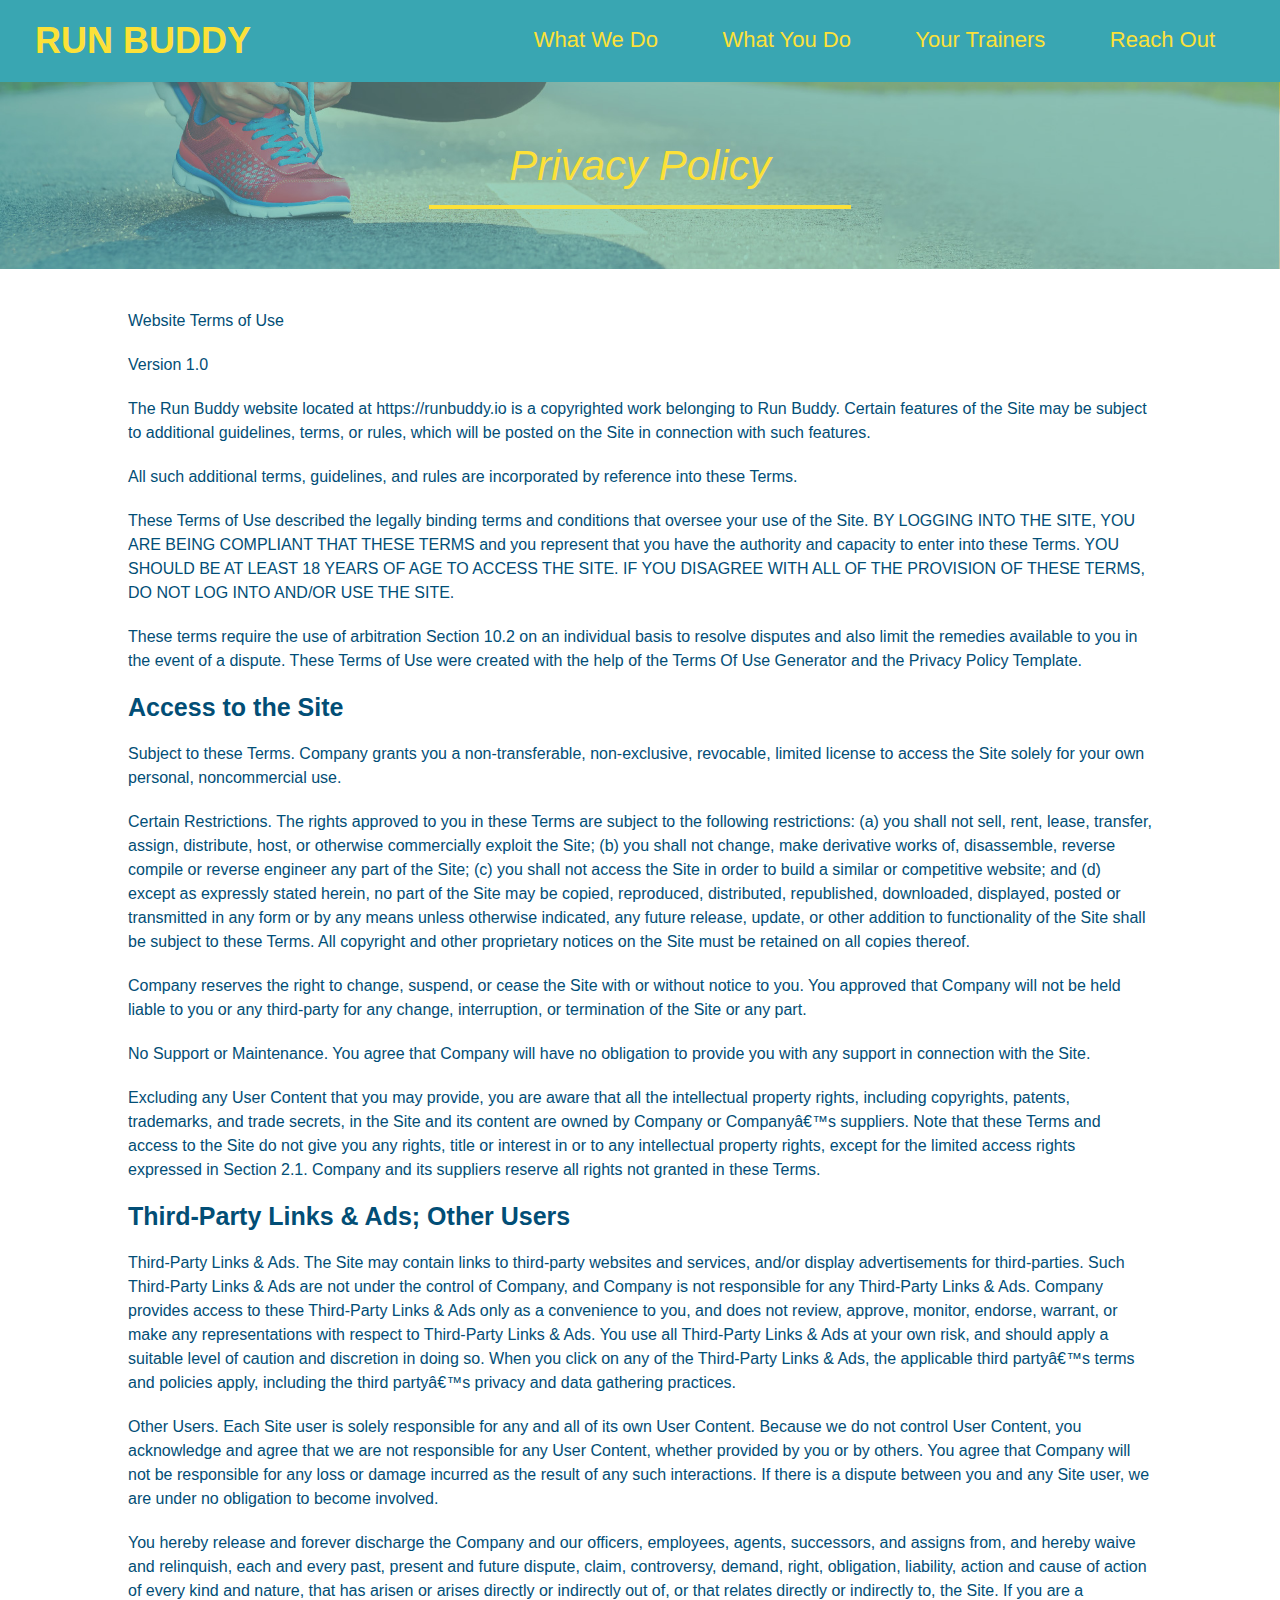
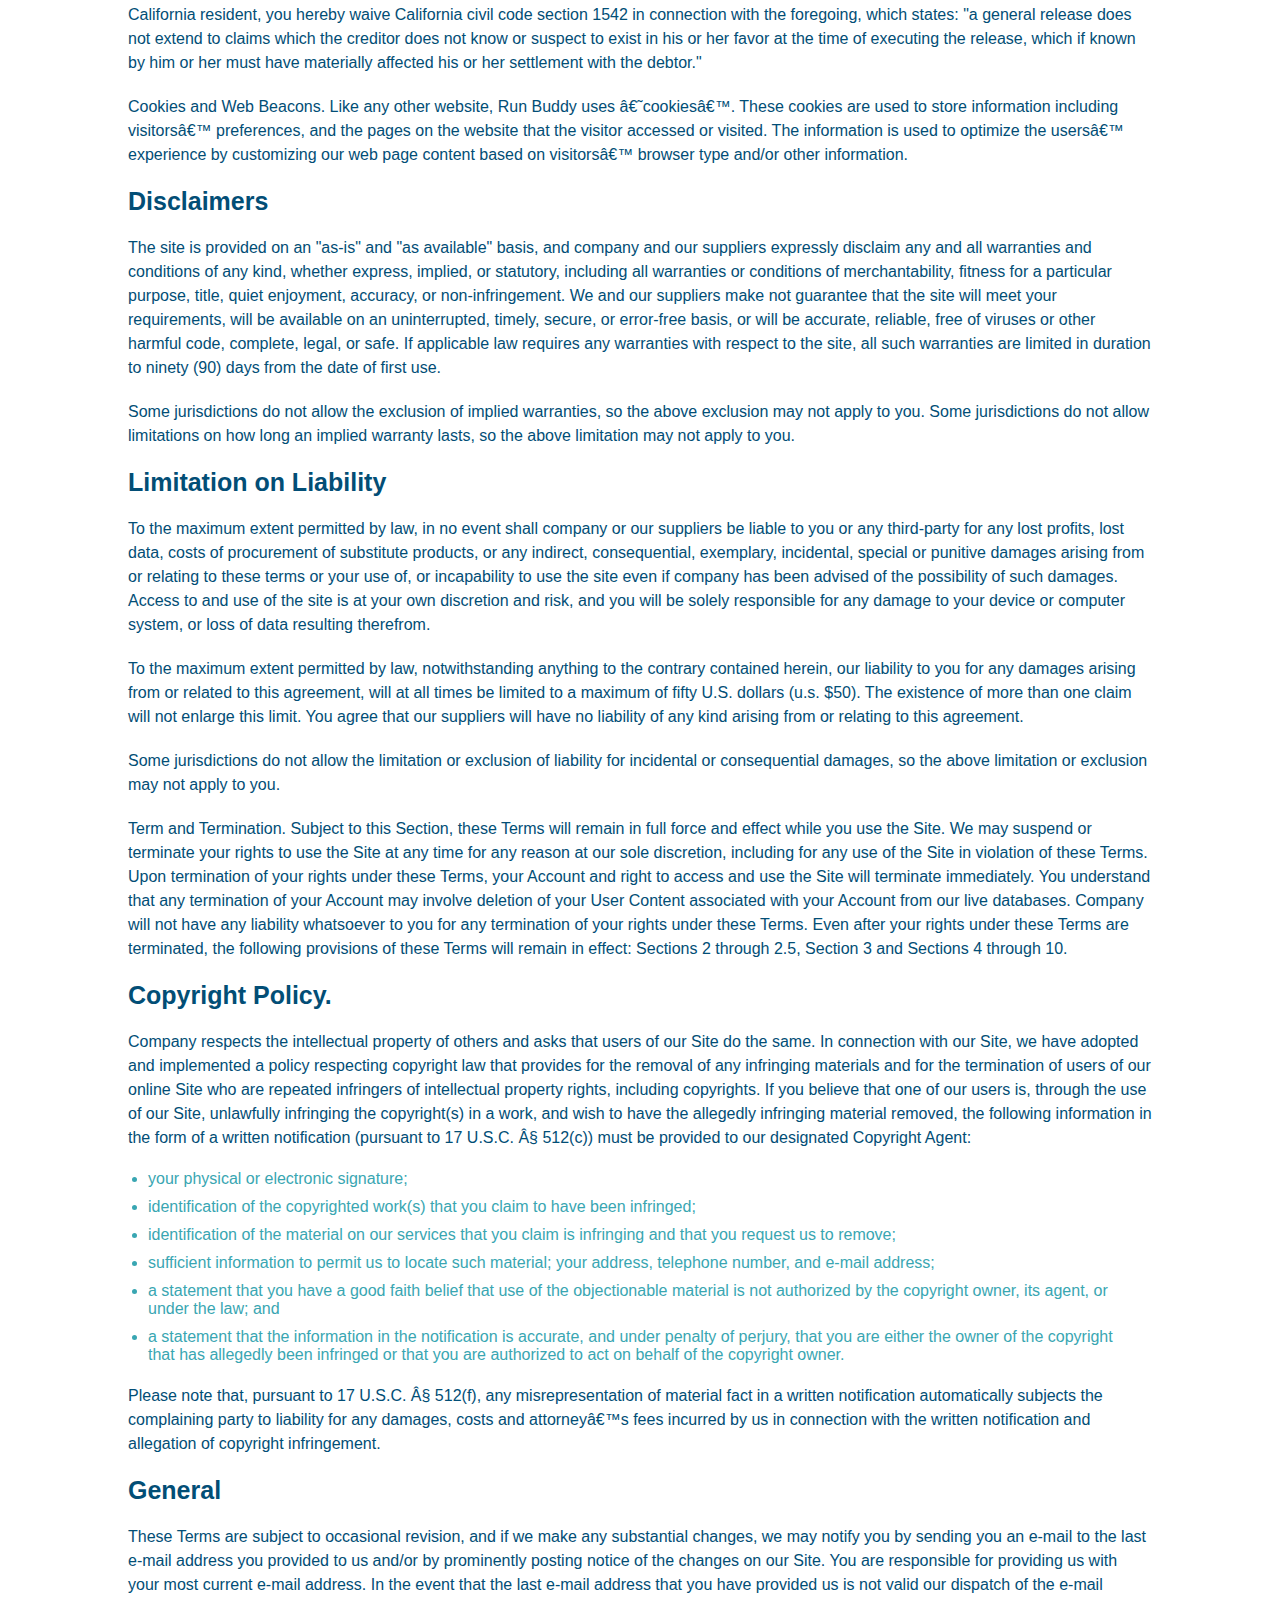
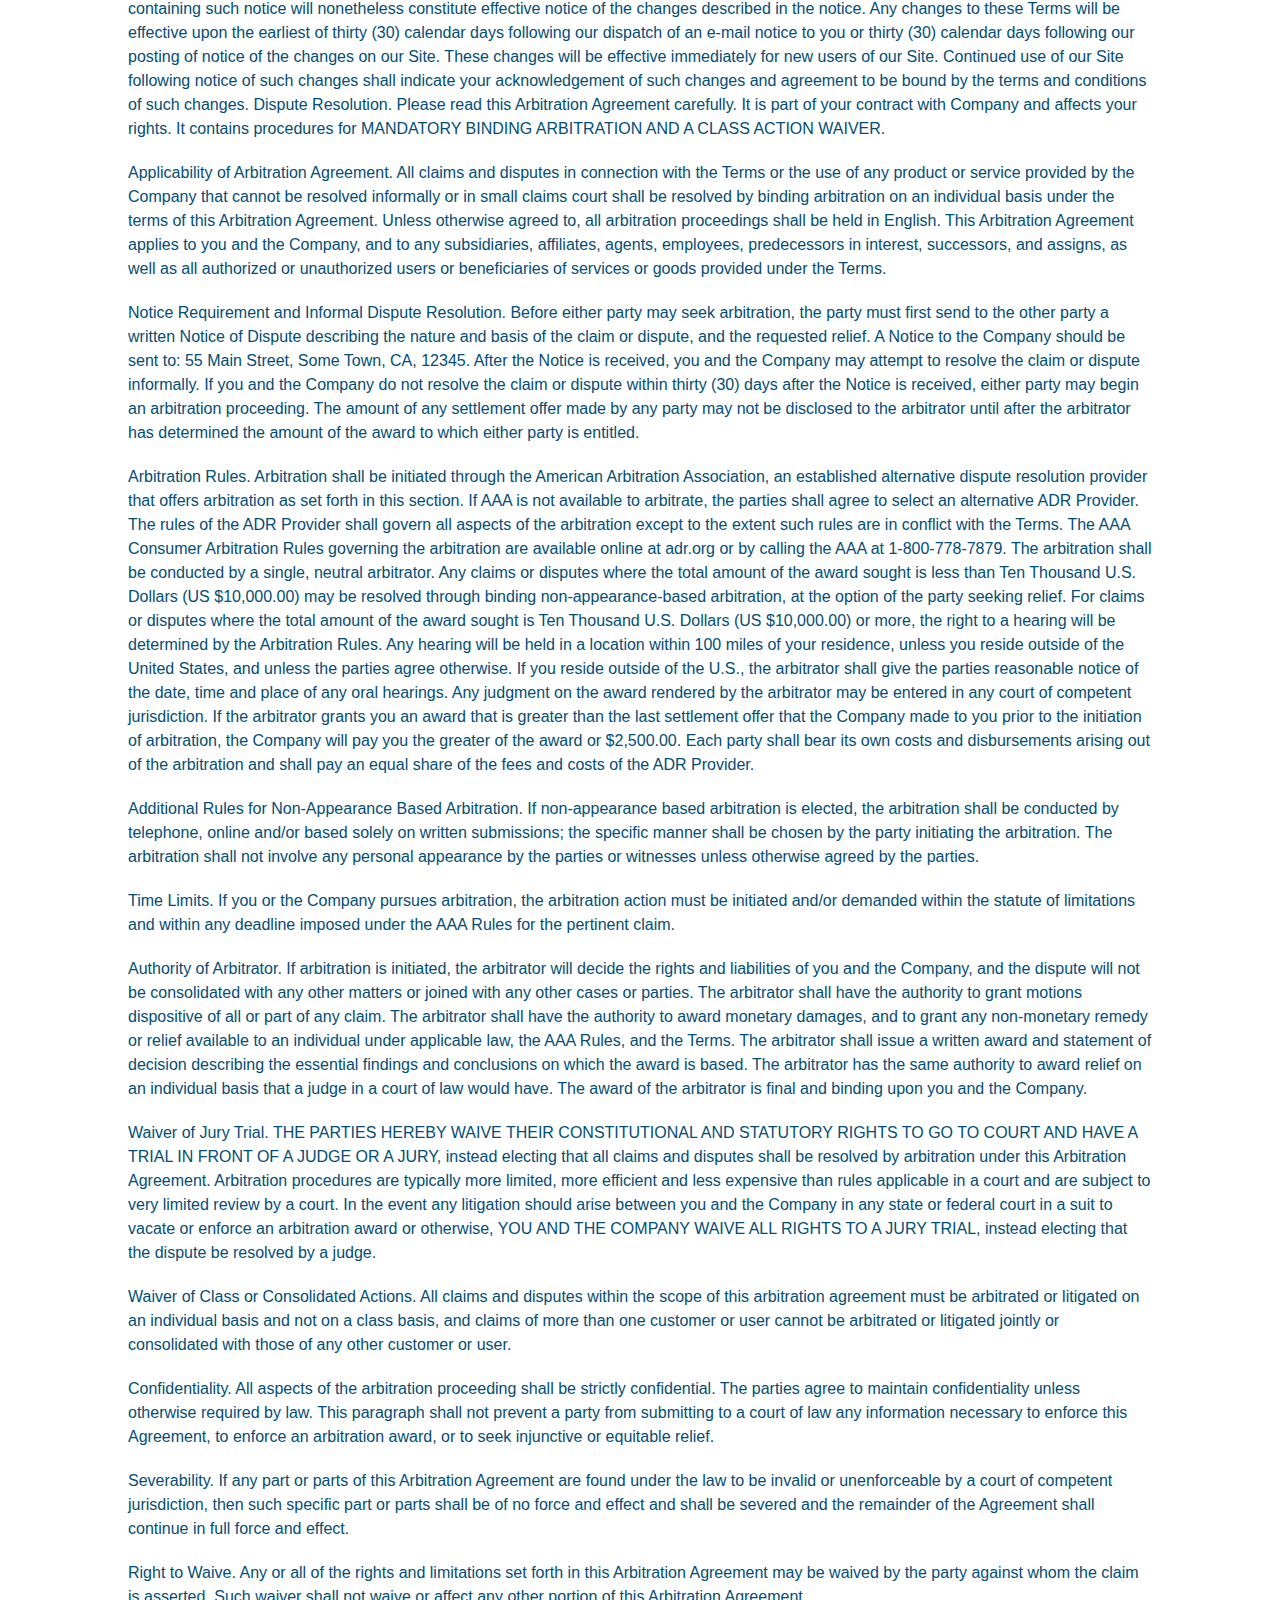
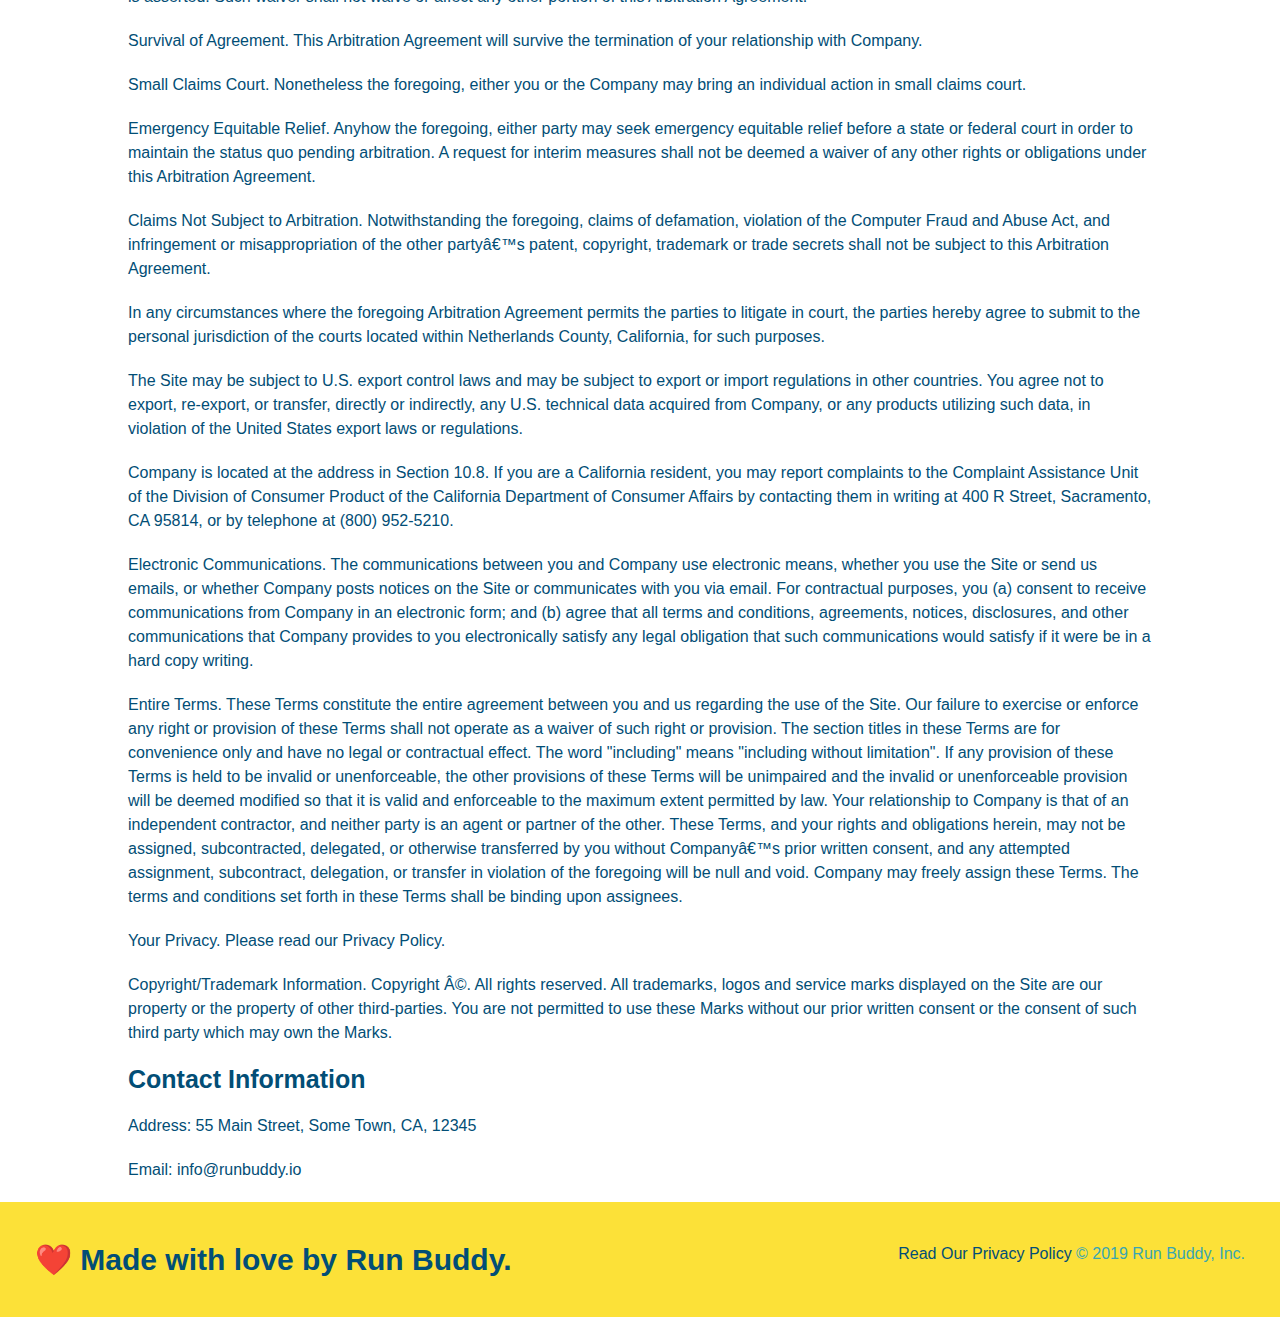
==== privacy-policy.html @ c6e42960 "privacy policy" ====
<!DOCTYPE html>
<html lang="en">
<head>
    <meta charset="UTF-8">
    <title>Privacy Policy - Run Buddy</title>
    <link rel="stylesheet" href="./assets/css/style.css" />
    <link rel="stylesheet" href="./assets/css/secondary-styles.css" />
</head>
<body>
    <!--Navigation-->
    <header>
        <h1>
          <a href="index.html">
            RUN BUDDY
          </a>
        </h1>
        <nav>
          <!-- Unordered list element -->
          <ul>
            <!-- List item element-->
            <li>
              <!-- Anchor element -->
              <a href="index.html#what-we-do">What We Do</a>
            </li>
            <li>
              <a href="index.html#what-you-do">What You Do</a>
            </li>
            <li>
              <a href="index.html#your-trainers">Your Trainers</a>
            </li>
            <li>
              <a href="index.html#reach-out">Reach Out</a>
            </li>
          </ul>
        </nav>
      </header>
<!--hero-->
      <section class="hero">
          <h2 class="page-title">
              Privacy Policy
          </h2>

      </section>

      <article class="secondary-content">
        <p>
            Website Terms of Use
          </p>
    
          <p>
            Version 1.0
          </p>
    
          <p>
            The Run Buddy website located at https://runbuddy.io is a copyrighted work belonging to Run Buddy. Certain
            features of the Site may be subject to additional guidelines, terms, or rules, which will be posted on the Site
            in connection with such features.
          </p>
    
          <p>
            All such additional terms, guidelines, and rules are incorporated by reference into these Terms.
          </p>
    
          <p>
            These Terms of Use described the legally binding terms and conditions that oversee your use of the Site. BY
            LOGGING INTO THE SITE, YOU ARE BEING COMPLIANT THAT THESE TERMS and you represent that you have the authority
            and capacity to enter into these Terms. YOU SHOULD BE AT LEAST 18 YEARS OF AGE TO ACCESS THE SITE. IF YOU
            DISAGREE WITH ALL OF THE PROVISION OF THESE TERMS, DO NOT LOG INTO AND/OR USE THE SITE.
          </p>
    
          <p>
            These terms require the use of arbitration Section 10.2 on an individual basis to resolve disputes and also
            limit the remedies available to you in the event of a dispute. These Terms of Use were created with the help of
            the Terms Of Use Generator and the Privacy Policy Template.
          </p>
    
          <h3>
            Access to the Site
          </h3>
    
          <p>
            Subject to these Terms. Company grants you a non-transferable, non-exclusive, revocable, limited license to
            access the Site solely for your own personal, noncommercial use.
          </p>
    
          <p>
            Certain Restrictions. The rights approved to you in these Terms are subject to the following restrictions: (a)
            you shall not sell, rent, lease, transfer, assign, distribute, host, or otherwise commercially exploit the Site;
            (b) you shall not change, make derivative works of, disassemble, reverse compile or reverse engineer any part of
            the Site; (c) you shall not access the Site in order to build a similar or competitive website; and (d) except
            as expressly stated herein, no part of the Site may be copied, reproduced, distributed, republished, downloaded,
            displayed, posted or transmitted in any form or by any means unless otherwise indicated, any future release,
            update, or other addition to functionality of the Site shall be subject to these Terms. All copyright and other
            proprietary notices on the Site must be retained on all copies thereof.
          </p>
    
          <p>
            Company reserves the right to change, suspend, or cease the Site with or without notice to you. You approved
            that Company will not be held liable to you or any third-party for any change, interruption, or termination of
            the Site or any part.
          </p>
    
          <p>
            No Support or Maintenance. You agree that Company will have no obligation to provide you with any support in
            connection with the Site.
          </p>
    
          <p>
            Excluding any User Content that you may provide, you are aware that all the intellectual property rights,
            including copyrights, patents, trademarks, and trade secrets, in the Site and its content are owned by Company
            or Companyâ€™s suppliers. Note that these Terms and access to the Site do not give you any rights, title or
            interest in or to any intellectual property rights, except for the limited access rights expressed in Section
            2.1. Company and its suppliers reserve all rights not granted in these Terms.
          </p>
    
          <h3>
            Third-Party Links & Ads; Other Users
          </h3>
    
          <p>
            Third-Party Links & Ads. The Site may contain links to third-party websites and services, and/or display
            advertisements for third-parties. Such Third-Party Links & Ads are not under the control of Company, and Company
            is not responsible for any Third-Party Links & Ads. Company provides access to these Third-Party Links & Ads
            only as a convenience to you, and does not review, approve, monitor, endorse, warrant, or make any
            representations with respect to Third-Party Links & Ads. You use all Third-Party Links & Ads at your own risk,
            and should apply a suitable level of caution and discretion in doing so. When you click on any of the
            Third-Party Links & Ads, the applicable third partyâ€™s terms and policies apply, including the third partyâ€™s
            privacy and data gathering practices.
          </p>
    
          <p>
            Other Users. Each Site user is solely responsible for any and all of its own User Content. Because we do not
            control User Content, you acknowledge and agree that we are not responsible for any User Content, whether
            provided by you or by others. You agree that Company will not be responsible for any loss or damage incurred as
            the result of any such interactions. If there is a dispute between you and any Site user, we are under no
            obligation to become involved.
          </p>
    
          <p>
            You hereby release and forever discharge the Company and our officers, employees, agents, successors, and
            assigns from, and hereby waive and relinquish, each and every past, present and future dispute, claim,
            controversy, demand, right, obligation, liability, action and cause of action of every kind and nature, that has
            arisen or arises directly or indirectly out of, or that relates directly or indirectly to, the Site. If you are
            a California resident, you hereby waive California civil code section 1542 in connection with the foregoing,
            which states: "a general release does not extend to claims which the creditor does not know or suspect to exist
            in his or her favor at the time of executing the release, which if known by him or her must have materially
            affected his or her settlement with the debtor."
          </p>
    
          <p>
            Cookies and Web Beacons. Like any other website, Run Buddy uses â€˜cookiesâ€™. These cookies are used to store
            information including visitorsâ€™ preferences, and the pages on the website that the visitor accessed or visited.
            The information is used to optimize the usersâ€™ experience by customizing our web page content based on visitorsâ€™
            browser type and/or other information.
          </p>
    
          <h3>
            Disclaimers
          </h3>
    
          <p>
            The site is provided on an "as-is" and "as available" basis, and company and our suppliers expressly disclaim
            any and all warranties and conditions of any kind, whether express, implied, or statutory, including all
            warranties or conditions of merchantability, fitness for a particular purpose, title, quiet enjoyment, accuracy,
            or non-infringement. We and our suppliers make not guarantee that the site will meet your requirements, will be
            available on an uninterrupted, timely, secure, or error-free basis, or will be accurate, reliable, free of
            viruses or other harmful code, complete, legal, or safe. If applicable law requires any warranties with respect
            to the site, all such warranties are limited in duration to ninety (90) days from the date of first use.
          </p>
    
          <p>
            Some jurisdictions do not allow the exclusion of implied warranties, so the above exclusion may not apply to
            you. Some jurisdictions do not allow limitations on how long an implied warranty lasts, so the above limitation
            may not apply to you.
          </p>
    
          <h3>
            Limitation on Liability
          </h3>
    
          <p>
            To the maximum extent permitted by law, in no event shall company or our suppliers be liable to you or any
            third-party for any lost profits, lost data, costs of procurement of substitute products, or any indirect,
            consequential, exemplary, incidental, special or punitive damages arising from or relating to these terms or
            your use of, or incapability to use the site even if company has been advised of the possibility of such
            damages. Access to and use of the site is at your own discretion and risk, and you will be solely responsible
            for any damage to your device or computer system, or loss of data resulting therefrom.
          </p>
    
          <p>
            To the maximum extent permitted by law, notwithstanding anything to the contrary contained herein, our liability
            to you for any damages arising from or related to this agreement, will at all times be limited to a maximum of
            fifty U.S. dollars (u.s. $50). The existence of more than one claim will not enlarge this limit. You agree that
            our suppliers will have no liability of any kind arising from or relating to this agreement.
          </p>
    
          <p>
            Some jurisdictions do not allow the limitation or exclusion of liability for incidental or consequential
            damages, so the above limitation or exclusion may not apply to you.
          </p>
    
          <p>
            Term and Termination. Subject to this Section, these Terms will remain in full force and effect while you use
            the Site. We may suspend or terminate your rights to use the Site at any time for any reason at our sole
            discretion, including for any use of the Site in violation of these Terms. Upon termination of your rights under
            these Terms, your Account and right to access and use the Site will terminate immediately. You understand that
            any termination of your Account may involve deletion of your User Content associated with your Account from our
            live databases. Company will not have any liability whatsoever to you for any termination of your rights under
            these Terms. Even after your rights under these Terms are terminated, the following provisions of these Terms
            will remain in effect: Sections 2 through 2.5, Section 3 and Sections 4 through 10.
          </p>
    
          <h3>
            Copyright Policy.
          </h3>
    
          <p>
            Company respects the intellectual property of others and asks that users of our Site do the same. In connection
            with our Site, we have adopted and implemented a policy respecting copyright law that provides for the removal
            of any infringing materials and for the termination of users of our online Site who are repeated infringers of
            intellectual property rights, including copyrights. If you believe that one of our users is, through the use of
            our Site, unlawfully infringing the copyright(s) in a work, and wish to have the allegedly infringing material
            removed, the following information in the form of a written notification (pursuant to 17 U.S.C. Â§ 512(c)) must
            be provided to our designated Copyright Agent:
          </p>
    
          <ul>
            <li>
              your physical or electronic signature;
            </li>
            <li>
              identification of the copyrighted work(s) that you claim to have been infringed;
            </li>
            <li>
              identification of the material on our services that you claim is infringing and that you request us to remove;
            </li>
            <li>
              sufficient information to permit us to locate such material; your address, telephone number, and e-mail
              address;
            </li>
            <li>
              a statement that you have a good faith belief that use of the objectionable material is not authorized by the
              copyright owner, its agent, or under the law; and
            </li>
            <li>
              a statement that the information in the notification is accurate, and under penalty of perjury, that you are
              either the owner of the copyright that has allegedly been infringed or that you are authorized to act on
              behalf of the copyright owner.
            </li>
          </ul>
    
          <p>
            Please note that, pursuant to 17 U.S.C. Â§ 512(f), any misrepresentation of material fact in a written
            notification automatically subjects the complaining party to liability for any damages, costs and attorneyâ€™s
            fees incurred by us in connection with the written notification and allegation of copyright infringement.
          </p>
    
          <h3>
            General
          </h3>
    
          <p>
            These Terms are subject to occasional revision, and if we make any substantial changes, we may notify you by
            sending you an e-mail to the last e-mail address you provided to us and/or by prominently posting notice of the
            changes on our Site. You are responsible for providing us with your most current e-mail address. In the event
            that the last e-mail address that you have provided us is not valid our dispatch of the e-mail containing such
            notice will nonetheless constitute effective notice of the changes described in the notice. Any changes to these
            Terms will be effective upon the earliest of thirty (30) calendar days following our dispatch of an e-mail
            notice to you or thirty (30) calendar days following our posting of notice of the changes on our Site. These
            changes will be effective immediately for new users of our Site. Continued use of our Site following notice of
            such changes shall indicate your acknowledgement of such changes and agreement to be bound by the terms and
            conditions of such changes. Dispute Resolution. Please read this Arbitration Agreement carefully. It is part of
            your contract with Company and affects your rights. It contains procedures for MANDATORY BINDING ARBITRATION AND
            A CLASS ACTION WAIVER.
          </p>
    
          <p>
            Applicability of Arbitration Agreement. All claims and disputes in connection with the Terms or the use of any
            product or service provided by the Company that cannot be resolved informally or in small claims court shall be
            resolved by binding arbitration on an individual basis under the terms of this Arbitration Agreement. Unless
            otherwise agreed to, all arbitration proceedings shall be held in English. This Arbitration Agreement applies to
            you and the Company, and to any subsidiaries, affiliates, agents, employees, predecessors in interest,
            successors, and assigns, as well as all authorized or unauthorized users or beneficiaries of services or goods
            provided under the Terms.
          </p>
    
          <p>
            Notice Requirement and Informal Dispute Resolution. Before either party may seek arbitration, the party must
            first send to the other party a written Notice of Dispute describing the nature and basis of the claim or
            dispute, and the requested relief. A Notice to the Company should be sent to: 55 Main Street, Some Town, CA,
            12345. After the Notice is received, you and the Company may attempt to resolve the claim or dispute informally.
            If you and the Company do not resolve the claim or dispute within thirty (30) days after the Notice is received,
            either party may begin an arbitration proceeding. The amount of any settlement offer made by any party may not
            be disclosed to the arbitrator until after the arbitrator has determined the amount of the award to which either
            party is entitled.
          </p>
    
          <p>
            Arbitration Rules. Arbitration shall be initiated through the American Arbitration Association, an established
            alternative dispute resolution provider that offers arbitration as set forth in this section. If AAA is not
            available to arbitrate, the parties shall agree to select an alternative ADR Provider. The rules of the ADR
            Provider shall govern all aspects of the arbitration except to the extent such rules are in conflict with the
            Terms. The AAA Consumer Arbitration Rules governing the arbitration are available online at adr.org or by
            calling the AAA at 1-800-778-7879. The arbitration shall be conducted by a single, neutral arbitrator. Any
            claims or disputes where the total amount of the award sought is less than Ten Thousand U.S. Dollars (US
            $10,000.00) may be resolved through binding non-appearance-based arbitration, at the option of the party seeking
            relief. For claims or disputes where the total amount of the award sought is Ten Thousand U.S. Dollars (US
            $10,000.00) or more, the right to a hearing will be determined by the Arbitration Rules. Any hearing will be
            held in a location within 100 miles of your residence, unless you reside outside of the United States, and
            unless the parties agree otherwise. If you reside outside of the U.S., the arbitrator shall give the parties
            reasonable notice of the date, time and place of any oral hearings. Any judgment on the award rendered by the
            arbitrator may be entered in any court of competent jurisdiction. If the arbitrator grants you an award that is
            greater than the last settlement offer that the Company made to you prior to the initiation of arbitration, the
            Company will pay you the greater of the award or $2,500.00. Each party shall bear its own costs and
            disbursements arising out of the arbitration and shall pay an equal share of the fees and costs of the ADR
            Provider.
          </p>
    
          <p>
            Additional Rules for Non-Appearance Based Arbitration. If non-appearance based arbitration is elected, the
            arbitration shall be conducted by telephone, online and/or based solely on written submissions; the specific
            manner shall be chosen by the party initiating the arbitration. The arbitration shall not involve any personal
            appearance by the parties or witnesses unless otherwise agreed by the parties.
          </p>
    
          <p>
            Time Limits. If you or the Company pursues arbitration, the arbitration action must be initiated and/or demanded
            within the statute of limitations and within any deadline imposed under the AAA Rules for the pertinent claim.
          </p>
    
          <p>
            Authority of Arbitrator. If arbitration is initiated, the arbitrator will decide the rights and liabilities of
            you and the Company, and the dispute will not be consolidated with any other matters or joined with any other
            cases or parties. The arbitrator shall have the authority to grant motions dispositive of all or part of any
            claim. The arbitrator shall have the authority to award monetary damages, and to grant any non-monetary remedy
            or relief available to an individual under applicable law, the AAA Rules, and the Terms. The arbitrator shall
            issue a written award and statement of decision describing the essential findings and conclusions on which the
            award is based. The arbitrator has the same authority to award relief on an individual basis that a judge in a
            court of law would have. The award of the arbitrator is final and binding upon you and the Company.
          </p>
    
          <p>
            Waiver of Jury Trial. THE PARTIES HEREBY WAIVE THEIR CONSTITUTIONAL AND STATUTORY RIGHTS TO GO TO COURT AND HAVE
            A TRIAL IN FRONT OF A JUDGE OR A JURY, instead electing that all claims and disputes shall be resolved by
            arbitration under this Arbitration Agreement. Arbitration procedures are typically more limited, more efficient
            and less expensive than rules applicable in a court and are subject to very limited review by a court. In the
            event any litigation should arise between you and the Company in any state or federal court in a suit to vacate
            or enforce an arbitration award or otherwise, YOU AND THE COMPANY WAIVE ALL RIGHTS TO A JURY TRIAL, instead
            electing that the dispute be resolved by a judge.
          </p>
    
          <p>
            Waiver of Class or Consolidated Actions. All claims and disputes within the scope of this arbitration agreement
            must be arbitrated or litigated on an individual basis and not on a class basis, and claims of more than one
            customer or user cannot be arbitrated or litigated jointly or consolidated with those of any other customer or
            user.
          </p>
    
          <p>
            Confidentiality. All aspects of the arbitration proceeding shall be strictly confidential. The parties agree to
            maintain confidentiality unless otherwise required by law. This paragraph shall not prevent a party from
            submitting to a court of law any information necessary to enforce this Agreement, to enforce an arbitration
            award, or to seek injunctive or equitable relief.
          </p>
    
          <p>
            Severability. If any part or parts of this Arbitration Agreement are found under the law to be invalid or
            unenforceable by a court of competent jurisdiction, then such specific part or parts shall be of no force and
            effect and shall be severed and the remainder of the Agreement shall continue in full force and effect.
          </p>
    
          <p>
            Right to Waive. Any or all of the rights and limitations set forth in this Arbitration Agreement may be waived
            by the party against whom the claim is asserted. Such waiver shall not waive or affect any other portion of this
            Arbitration Agreement.
          </p>
    
          <p>
            Survival of Agreement. This Arbitration Agreement will survive the termination of your relationship with
            Company.
          </p>
    
          <p>
            Small Claims Court. Nonetheless the foregoing, either you or the Company may bring an individual action in small
            claims court.
          </p>
    
          <p>
            Emergency Equitable Relief. Anyhow the foregoing, either party may seek emergency equitable relief before a
            state or federal court in order to maintain the status quo pending arbitration. A request for interim measures
            shall not be deemed a waiver of any other rights or obligations under this Arbitration Agreement.
          </p>
    
          <p>
            Claims Not Subject to Arbitration. Notwithstanding the foregoing, claims of defamation, violation of the
            Computer Fraud and Abuse Act, and infringement or misappropriation of the other partyâ€™s patent, copyright,
            trademark or trade secrets shall not be subject to this Arbitration Agreement.
          </p>
    
          <p>
            In any circumstances where the foregoing Arbitration Agreement permits the parties to litigate in court, the
            parties hereby agree to submit to the personal jurisdiction of the courts located within Netherlands County,
            California, for such purposes.
          </p>
    
          <p>
            The Site may be subject to U.S. export control laws and may be subject to export or import regulations in other
            countries. You agree not to export, re-export, or transfer, directly or indirectly, any U.S. technical data
            acquired from Company, or any products utilizing such data, in violation of the United States export laws or
            regulations.
          </p>
    
          <p>
            Company is located at the address in Section 10.8. If you are a California resident, you may report complaints
            to the Complaint Assistance Unit of the Division of Consumer Product of the California Department of Consumer
            Affairs by contacting them in writing at 400 R Street, Sacramento, CA 95814, or by telephone at (800) 952-5210.
          </p>
    
          <p>
            Electronic Communications. The communications between you and Company use electronic means, whether you use the
            Site or send us emails, or whether Company posts notices on the Site or communicates with you via email. For
            contractual purposes, you (a) consent to receive communications from Company in an electronic form; and (b)
            agree that all terms and conditions, agreements, notices, disclosures, and other communications that Company
            provides to you electronically satisfy any legal obligation that such communications would satisfy if it were be
            in a hard copy writing.
          </p>
    
          <p>
            Entire Terms. These Terms constitute the entire agreement between you and us regarding the use of the Site. Our
            failure to exercise or enforce any right or provision of these Terms shall not operate as a waiver of such right
            or provision. The section titles in these Terms are for convenience only and have no legal or contractual
            effect. The word "including" means "including without limitation". If any provision of these Terms is held to be
            invalid or unenforceable, the other provisions of these Terms will be unimpaired and the invalid or
            unenforceable provision will be deemed modified so that it is valid and enforceable to the maximum extent
            permitted by law. Your relationship to Company is that of an independent contractor, and neither party is an
            agent or partner of the other. These Terms, and your rights and obligations herein, may not be assigned,
            subcontracted, delegated, or otherwise transferred by you without Companyâ€™s prior written consent, and any
            attempted assignment, subcontract, delegation, or transfer in violation of the foregoing will be null and void.
            Company may freely assign these Terms. The terms and conditions set forth in these Terms shall be binding upon
            assignees.
          </p>
    
          <p>
            Your Privacy. Please read our Privacy Policy.
          </p>
    
          <p>
            Copyright/Trademark Information. Copyright Â©. All rights reserved. All trademarks, logos and service marks
            displayed on the Site are our property or the property of other third-parties. You are not permitted to use
            these Marks without our prior written consent or the consent of such third party which may own the Marks.
          </p>
    
          <h3>
            Contact Information
          </h3>
    
          <p>
            Address: 55 Main Street, Some Town, CA, 12345
          </p>
    
          <p>
            Email: info@runbuddy.io
          </p> 
      </article>

      <!-- footer -->
  <footer>
    <h2>❤️ Made with love by Run Buddy.</h2>
    <div>
    <a>Read Our Privacy Policy</a>
      &copy; 2019 Run Buddy, Inc.
    </div>
  </footer>
</body>

</html>
    
</body>
</html>
---- assets/css/style.css ----
* {
    margin: 0;
    padding: 0;
    box-sizing: border-box;
  }
  
  body {
    /* more on this crazy alphanumerical value in a minute! */
    color: #39a6b2;
    font-family: Helvetica, Arial, sans-serif;
  }
  
  /* apply styles to <header> */
  header {
    padding: 20px 35px;
    background-color: #39a6b2;
  }
  
  header h1 {
    font-weight: bold;
    font-size: 36px;
    color: #fce138;
    margin: 0;
    display: inline;
  }
  header a {
    text-decoration: none;
    color: #fce138;
  }
  
  header nav {
    float: right;
    margin: 7px 0;
  }
  
  header nav ul li {
    display: inline;
  }
  
  header nav ul li a {
    margin: 0 30px;
    font-weight: lighter;
    font-size: 22px;
  }
  
  footer {
    background: #fce138;
    width: 100%;
    padding: 40px 35px;
  }
  
  footer h2 {
    display: inline;
    color: #024e76;
    font-size: 30px;
    margin: 0;
  }
  
  footer div {
    float: right;
    line-height: 1.5;
    text-align: right;
  }
  
  footer a {
    color: #024e76;
  }
  
  section {
    padding: 60px;
  }
  
  /* Hero Style Start */
  .hero {
    background-image: url('../images/hero-bg.jpg');
    height: 600px;
    background-size: cover;
    background-position: center;
    position: relative;
  }
  /* Hero Style End */
  
  .hero-form {
    border: 3px solid #024e76;
    background-color: #fce138;
    padding: 20px;
    width: 500px;
    color: #024e76;
    position: absolute;
    bottom: 120px;
    right: 140px;
  }
  
  .hero-form h3 {
    font-size: 24px;
    margin: 0;
  }
  .hero-form p {
    margin: 5px 0 15px 0;
  }
  
  .form-input {
    border: 1px solid #024e76;
    display: block;
    padding: 7px 15px;
    font-size: 16px;
    color: #024e76;
    width: 100%;
    margin-bottom: 15px;
  }
  
  .hero-form label {
    margin: 0 5px;
  }
  
  .hero-form button {
    color: #fce138;
    background-color: #024e76;
    border: none;
    padding: 10px 20px;
    font-size: 16px;
  }
  
  .intro {
      text-align: center;
  }

  
  .intro p {
      line-height: 1.7;
      color: #39a6b2;
      width: 80%;
      font-size: 20px;
      margin: 0 auto;
  }

  .steps {
      text-align: center;
      background: #fce138;
  }

  .section-title {
    font-size: 55px;
    color: #024e76;
    margin-bottom: 35px;
    padding: 0 100px 20px 100px;
    display: inline-block;
    border-bottom: 3px solid;
  }
  
  .primary-border {
    border-color: #fce138;
  }
  
  .secondary-border {
    border-color: #39a6b2;
  }

  .steps div {
    margin-bottom: 80px;
  }
  
  .steps img {
    width: 15%;
    margin: 10px 0;
  }

  .steps h3 {
    color: #024e76;
    font-size: 46px;
    margin-top: 10px;
  }

  .steps p {
    color: #39a6b2;
    font-size: 23px;
  }

  .steps span {
    font-size: 38px;
  }

.trainers {
  text-align: center;
}

.trainer {
  width: 900px;
  margin: 0 auto 30px auto;
  background: #024e76;
  color: #fce138;
  overflow: auto;
}

.trainer img {
  width: 35%;
  float: left;
}

.trainer-bio {
  padding: 35px;
  float: left;
  width: 65%;
}

.text-left {
  text-align: left;
}

.text-right {
  text-align: right;
}

.trainer bio h3 {
  font-size: 32px;
  margin-bottom: 8px;
}

.trainer-bio h4 {
  font-weight: lighter;
  font-size: 26px;
  margin-bottom: 25px;
}

.trainer bio p {
  font-size: 17px;
  line-height: 1.3;
}

/* reach out styles start */
.contact {
  text-align: center;
  background: #024e76;
}

.contact h2 {
  color: #fce138
}

.contact-info iframe {
  width: 400px;
  height: 400px;
}

.contact-info div {
  width: 410px;
  display: inline-block;
  vertical-align: top;
  text-align: left;
  margin: 30px 0 0 60px;
  color: white;
}

.contact-info h3 {
  color: #fce138;
  font-size: 32px;
}

.contact-info p, .contact-info address {
  margin: 20px 0;
  line-height: 1.5;
  font-size: 20px;
  font-style: normal;
}

.contact-info a {
  color: #fce138;
}

/* REACH OUT STYLES END */
---- assets/css/secondary-styles.css ----
.hero {
    background-position: bottom;
    height: auto;
    text-align: center;
    margin-bottom: 40px;
}

.page-title {
    color: #fce138;
    display: inline-block;
    border-bottom: 4px solid #fce138;
    padding: 0 80px 15px;
    font-weight: normal;
    font-size: 42px;
    font-style: italic;
}

.secondary-content {
    width: 80%;
    margin: 0 auto;
    color: #024e76;
}

.secondary-content h3 {
    font-size: 25px;
    margin: 20px 0px;
}

.secondary-content p {
    font-size: 16px;
    line-height: 1.5;
    margin: 20px 0px;
}

.secondary-content ul {
    margin: 15px 20px;
}

.secondary-content li {
    color: #39a6b2;
    margin: 10px 0px;
}
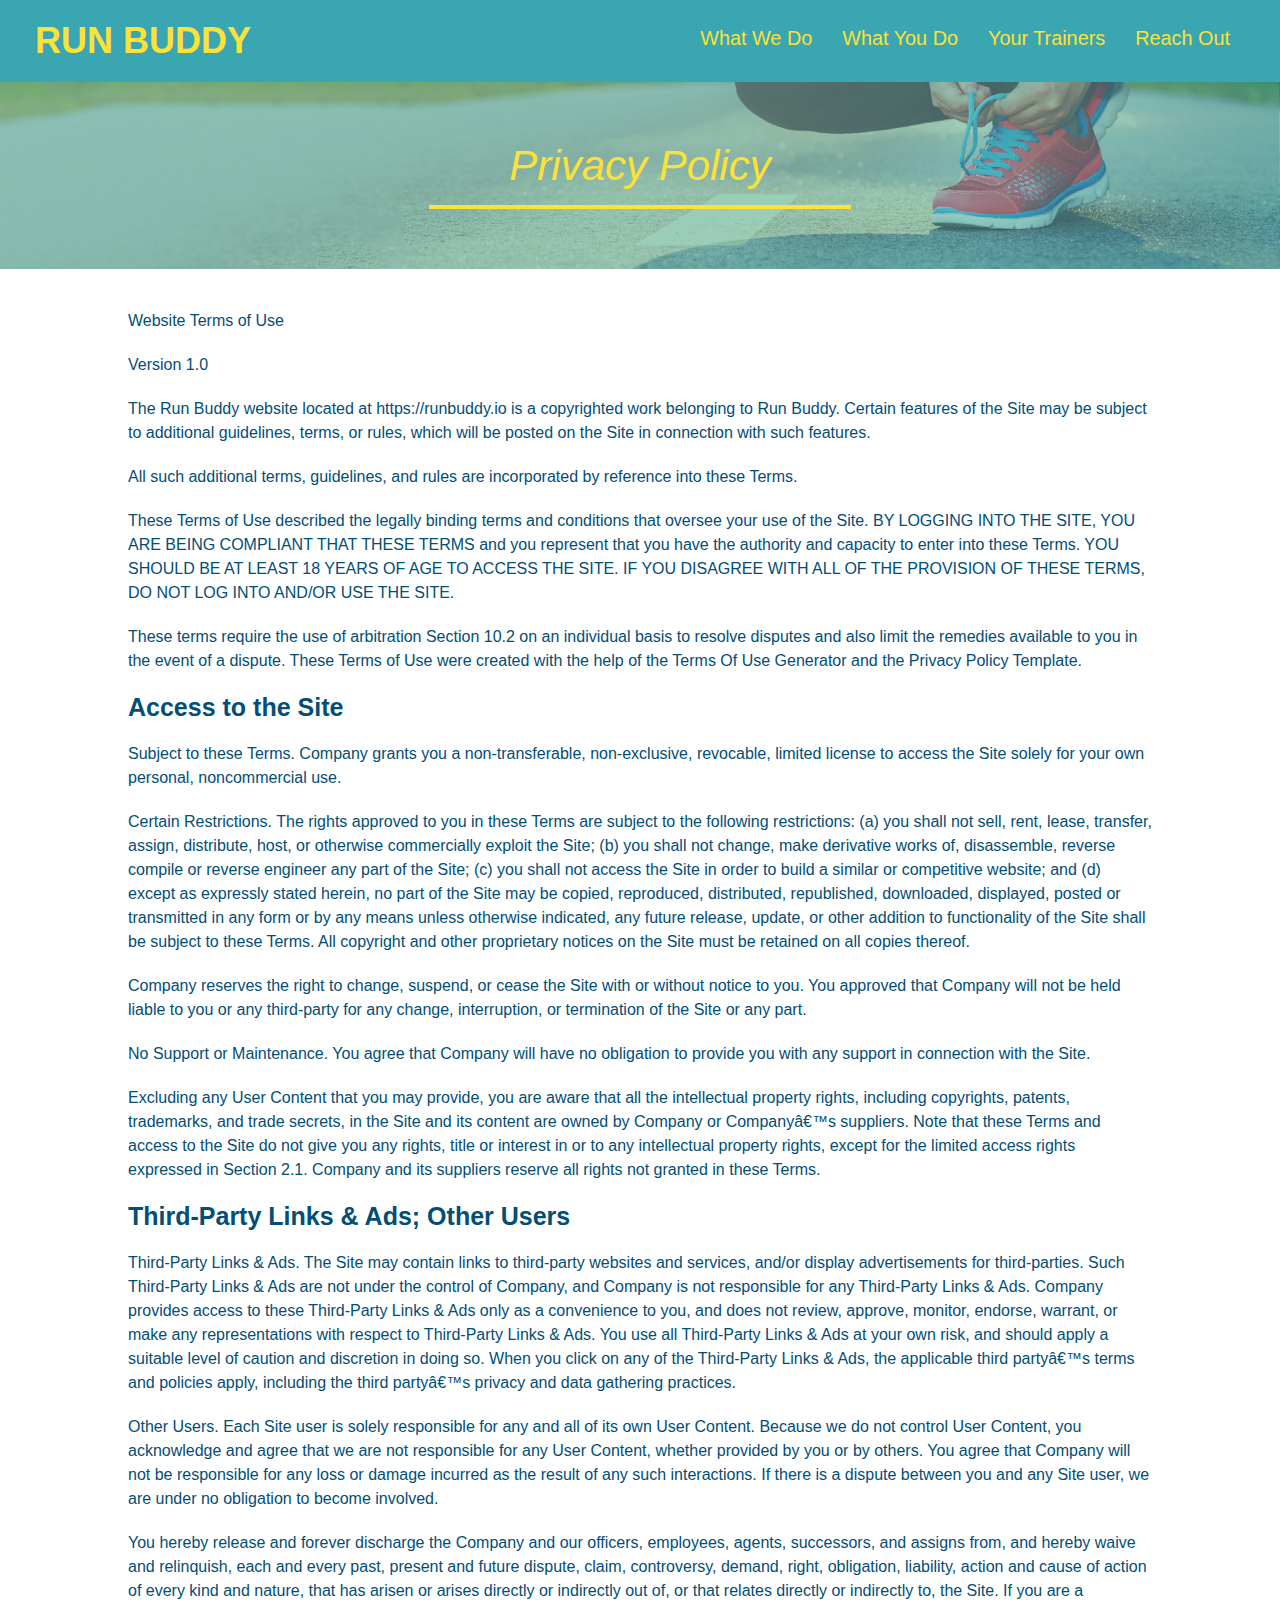
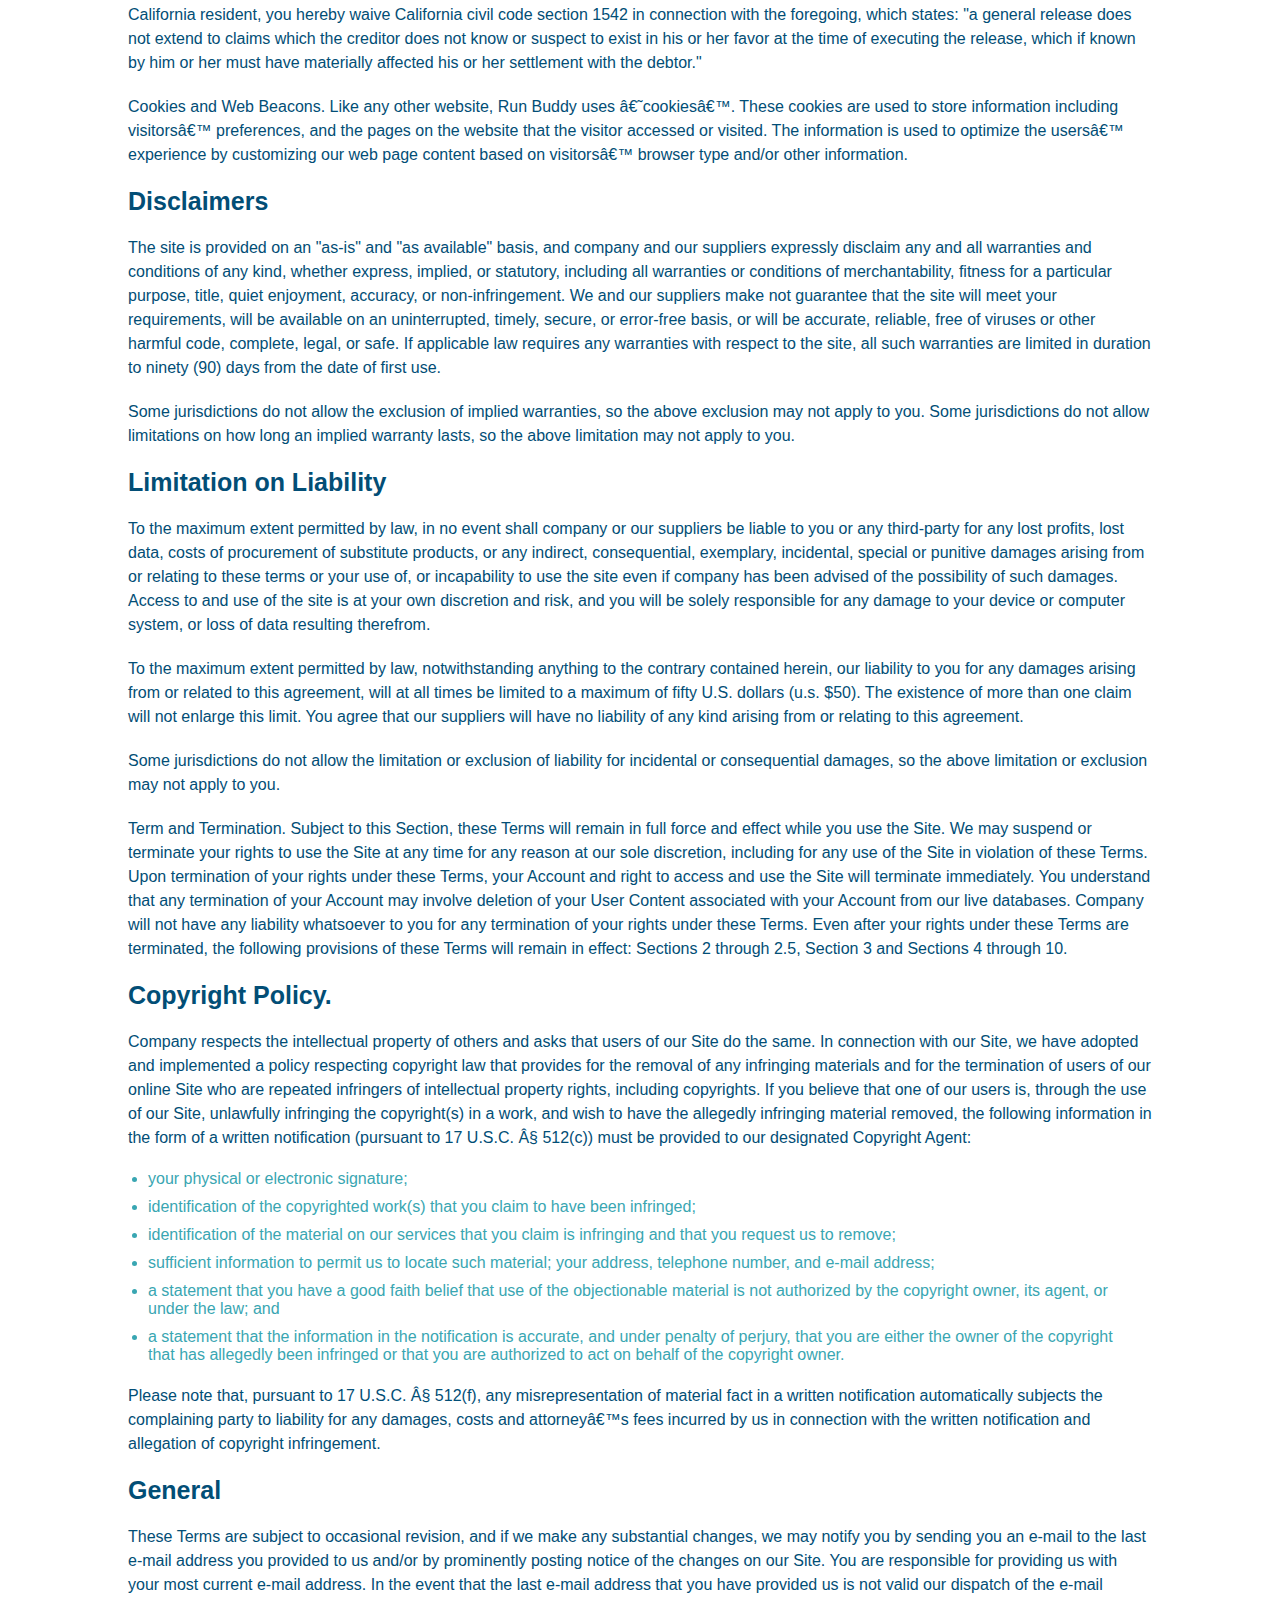
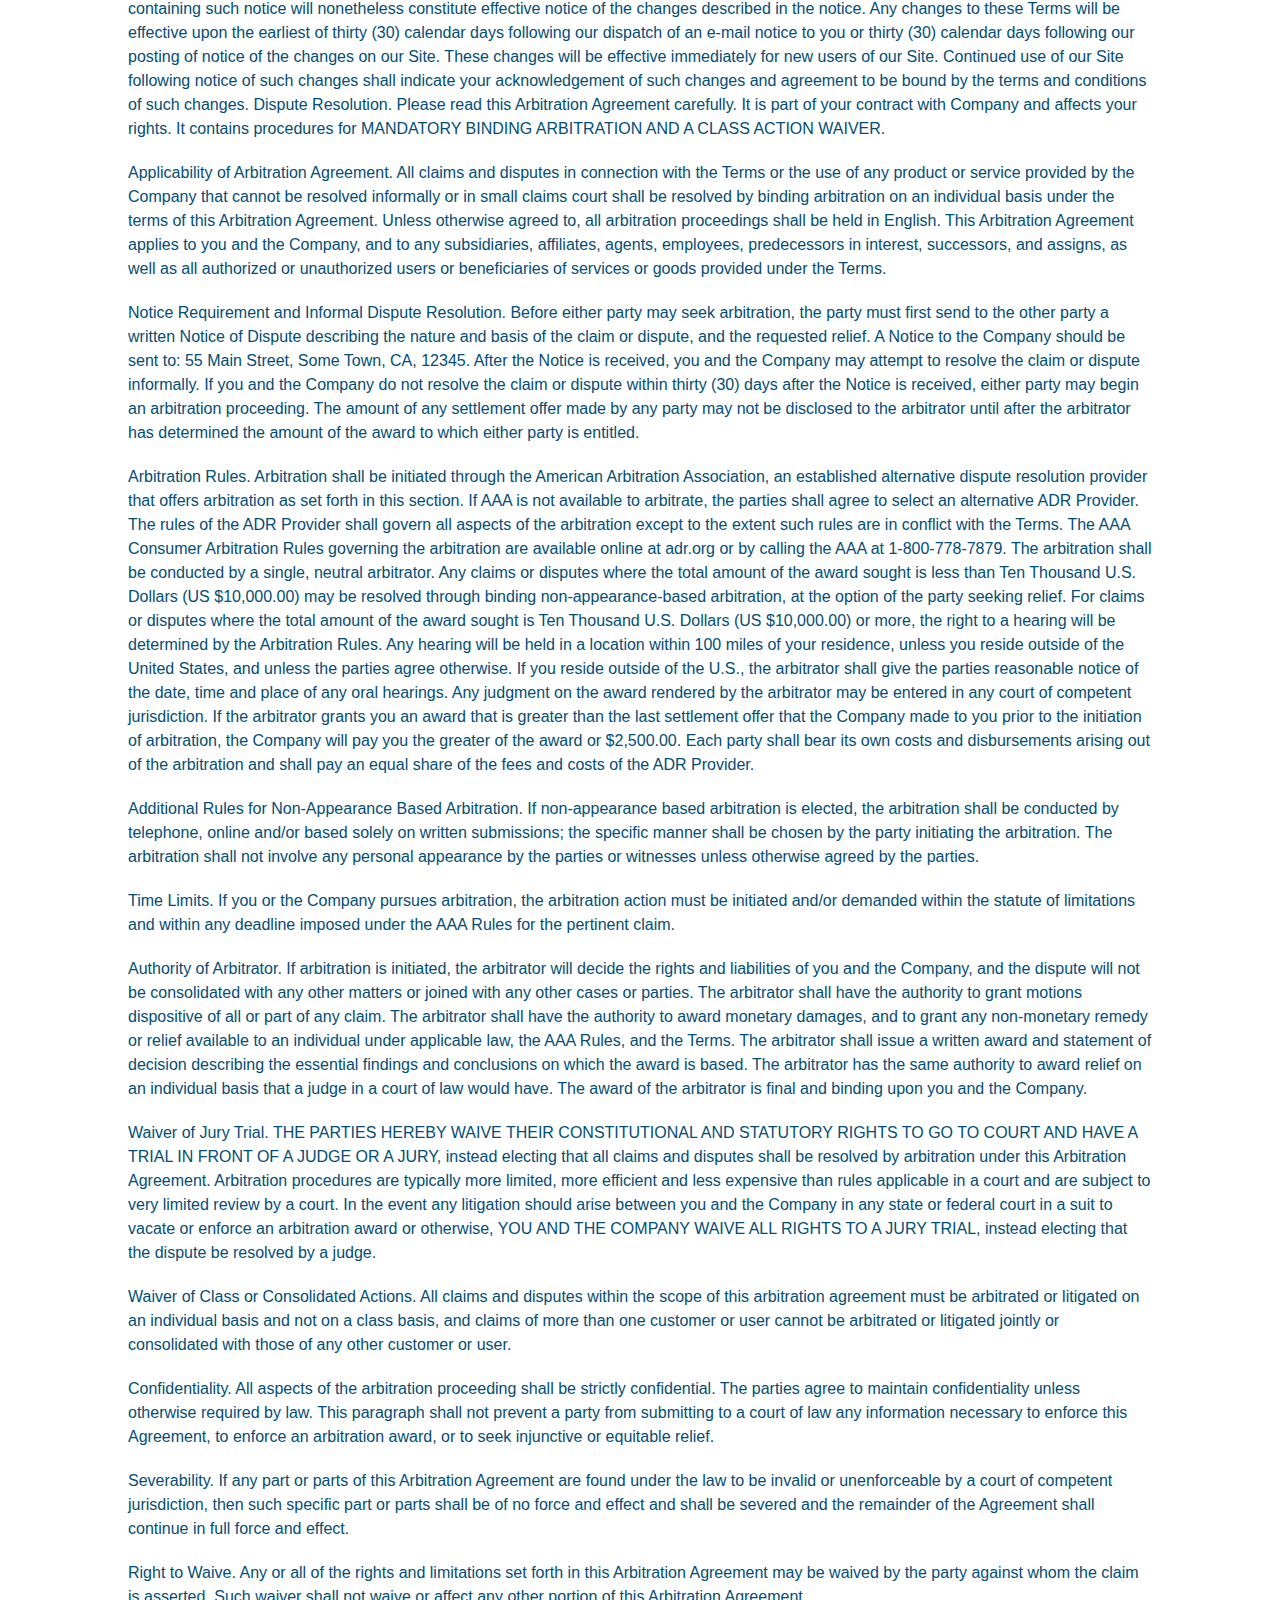
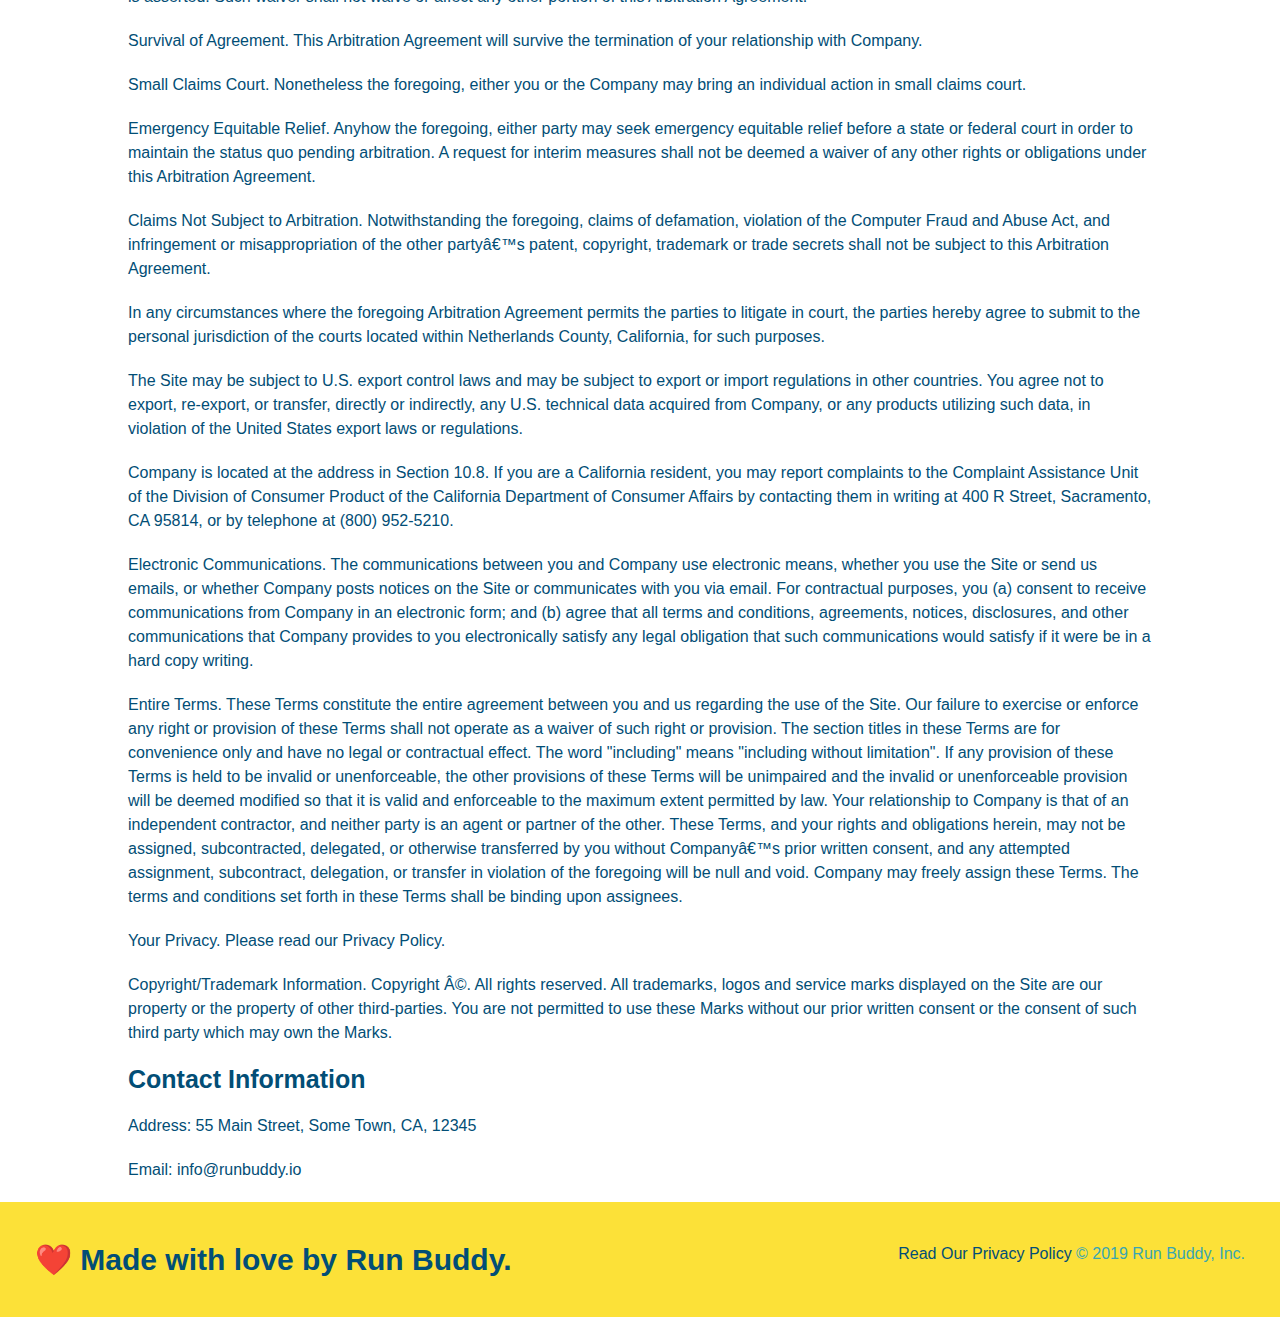
==== commit 5fe0f5c4: "media queries started" ====
--- a/privacy-policy.html
+++ b/privacy-policy.html
@@ -2,6 +2,7 @@
 <html lang="en">
 <head>
     <meta charset="UTF-8">
+    <meta name="viewport" content="width=device-width, initial-scale=1.0" />
     <title>Privacy Policy - Run Buddy</title>
     <link rel="stylesheet" href="./assets/css/style.css" />
     <link rel="stylesheet" href="./assets/css/secondary-styles.css" />
--- a/assets/css/style.css
+++ b/assets/css/style.css
@@ -14,6 +14,9 @@
   header {
     padding: 20px 35px;
     background-color: #39a6b2;
+    display: flex;
+    justify-content: space-between;
+    flex-wrap: wrap;
   }
   
   header h1 {
@@ -21,7 +24,6 @@
     font-size: 36px;
     color: #fce138;
     margin: 0;
-    display: inline;
   }
   header a {
     text-decoration: none;
@@ -29,35 +31,39 @@
   }
   
   header nav {
-    float: right;
     margin: 7px 0;
   }
   
-  header nav ul li {
-    display: inline;
+  header nav ul {
+    display: flex;
+    flex-wrap: wrap;
+    justify-content: space-between;
+    align-items: center;
+    list-style: none;
   }
   
   header nav ul li a {
-    margin: 0 30px;
+    padding: 10px 15px;
     font-weight: lighter;
-    font-size: 22px;
+    font-size: 1.55vw;
   }
   
   footer {
     background: #fce138;
     width: 100%;
     padding: 40px 35px;
+    display: flex;
+    justify-content: space-between;
+    flex-wrap: wrap;
   }
   
   footer h2 {
-    display: inline;
     color: #024e76;
     font-size: 30px;
     margin: 0;
   }
   
   footer div {
-    float: right;
     line-height: 1.5;
     text-align: right;
   }
@@ -73,22 +79,21 @@
   /* Hero Style Start */
   .hero {
     background-image: url('../images/hero-bg.jpg');
-    height: 600px;
     background-size: cover;
     background-position: center;
-    position: relative;
-  }
-  /* Hero Style End */
+    display: flex;
+    justify-content: center;
+    flex-wrap: wrap;
+    align-items: flex-start;
+  }
   
   .hero-form {
     border: 3px solid #024e76;
     background-color: #fce138;
     padding: 20px;
-    width: 500px;
-    color: #024e76;
-    position: absolute;
-    bottom: 120px;
-    right: 140px;
+    color: #024e76;
+    width: 40%;
+    margin: 3.5%;
   }
   
   .hero-form h3 {
@@ -120,10 +125,22 @@
     padding: 10px 20px;
     font-size: 16px;
   }
-  
-  .intro {
-      text-align: center;
-  }
+
+  .hero-cta {
+    width: 35%;
+    text-align: right;
+    margin: 3.5%;
+    color: #fff;
+    font-size: 18px;
+    line-height: 1.2;
+  }
+
+  .hero-cta h2 {
+    font-style: italic;
+    font-size: 55px;
+    color: #fce138;
+  }
+  /* Hero Style End */
 
   
   .intro p {
@@ -132,20 +149,18 @@
       width: 80%;
       font-size: 20px;
       margin: 0 auto;
-  }
-
-  .steps {
       text-align: center;
-      background: #fce138;
-  }
+  }
+
 
   .section-title {
-    font-size: 55px;
-    color: #024e76;
-    margin-bottom: 35px;
-    padding: 0 100px 20px 100px;
-    display: inline-block;
+    font-size: 48px;
+    color: #024e76;
     border-bottom: 3px solid;
+    padding-bottom: 20px;
+    text-align: center;
+    margin: 0 auto 35px auto;
+    width: 50%;
   }
   
   .primary-border {
@@ -156,51 +171,84 @@
     border-color: #39a6b2;
   }
 
-  .steps div {
-    margin-bottom: 80px;
-  }
-  
-  .steps img {
-    width: 15%;
-    margin: 10px 0;
-  }
-
-  .steps h3 {
+  .steps {
+    background-color: #fce138;
+  }
+
+  .step {
+    margin:  50px auto;
+    padding-bottom: 50px;
+    width: 80%;
+    border-bottom: 1px solid #39a6b2;
+    display: flex;
+    flex-wrap: wrap;
+    align-items: center;
+    justify-content: space-between;
+  }
+
+  .step h3 {
     color: #024e76;
     font-size: 46px;
     margin-top: 10px;
-  }
-
-  .steps p {
+    flex: 1 30%;
+  }
+
+  .step-text p {
     color: #39a6b2;
-    font-size: 23px;
-  }
-
-  .steps span {
-    font-size: 38px;
-  }
+    font-size: 18px;
+  }
+
+  .step-text h4 {
+    font-size: 26px;
+    line-height: 1.5;
+    color: #024e76;
+  }
+
+
+.step-info {
+  flex: 2 70%;
+  display: flex;
+  flex-wrap: wrap;
+  align-items: center;
+}
+
+.step-img {
+  flex: 1 12%;
+  margin-right: 20px;
+}
+
+.step-text {
+  flex: 12;
+}
+
+.step-img img {
+  max-width: 100%;
+}
+
+/*trainers section*/
 
 .trainers {
-  text-align: center;
+  width: 100%;
+  margin: 0 auto;
+  display: flex;
+  flex-wrap: wrap;
+  justify-content: space-around;
 }
 
 .trainer {
-  width: 900px;
-  margin: 0 auto 30px auto;
+  margin: 20px;
   background: #024e76;
   color: #fce138;
-  overflow: auto;
+  flex: 1;
 }
 
 .trainer img {
-  width: 35%;
-  float: left;
+  width: 100%;
 }
 
 .trainer-bio {
-  padding: 35px;
-  float: left;
-  width: 65%;
+  padding: 25px;
+  line-height: 1.3;
 }
 
 .text-left {
@@ -212,24 +260,21 @@
 }
 
 .trainer bio h3 {
-  font-size: 32px;
-  margin-bottom: 8px;
+  font-size: 28px;
 }
 
 .trainer-bio h4 {
   font-weight: lighter;
-  font-size: 26px;
-  margin-bottom: 25px;
+  font-size: 22px;
+  margin-bottom: 15px;
 }
 
 .trainer bio p {
   font-size: 17px;
-  line-height: 1.3;
 }
 
 /* reach out styles start */
 .contact {
-  text-align: center;
   background: #024e76;
 }
 
@@ -237,17 +282,18 @@
   color: #fce138
 }
 
-.contact-info iframe {
-  width: 400px;
-  height: 400px;
+.contact-info {
+  display: flex;
+  justify-content: space-between;
+  flex-wrap: wrap;
+}
+
+.contact-info > * {
+  flex: 1;
+  margin: 15px;
 }
 
 .contact-info div {
-  width: 410px;
-  display: inline-block;
-  vertical-align: top;
-  text-align: left;
-  margin: 30px 0 0 60px;
   color: white;
 }
 
@@ -259,7 +305,7 @@
 .contact-info p, .contact-info address {
   margin: 20px 0;
   line-height: 1.5;
-  font-size: 20px;
+  font-size: 16px;
   font-style: normal;
 }
 
@@ -267,4 +313,46 @@
   color: #fce138;
 }
 
-/* REACH OUT STYLES END */+.flex-row {
+  display: flex;
+}
+
+.contact-form input, .contact-form textarea {
+  border: 1px solid #024e76;
+  display: block;
+  padding: 7px 15px;
+  font-size: 16px;
+  color: #024e76;
+  width: 100%;
+  margin-bottom: 15px;
+  margin-top: 5px;
+}
+
+.contact-form button {
+  width: 100%;
+  border: none;
+  background: #fce138;
+  color: #024e76;
+  text-align: center;
+  padding: 15px 0;
+  font-size: 16px;
+}
+
+/* REACH OUT STYLES END */
+
+
+/* MEDIA QUERY FOR SMALLER DESKTOP SCREENS AND SMALLER */
+@media screen and (max-width: 980px) {
+  }
+}
+
+/* MEDIA QUERY FOR TABLETS AND SMALLER */
+@media screen and (max-width: 768px) {
+  
+  }
+}
+
+/* MEDIA QUERY FOR MOBILE PHONES AND SMALLER */
+@media screen and (max-width: 575px) {
+  }
+}